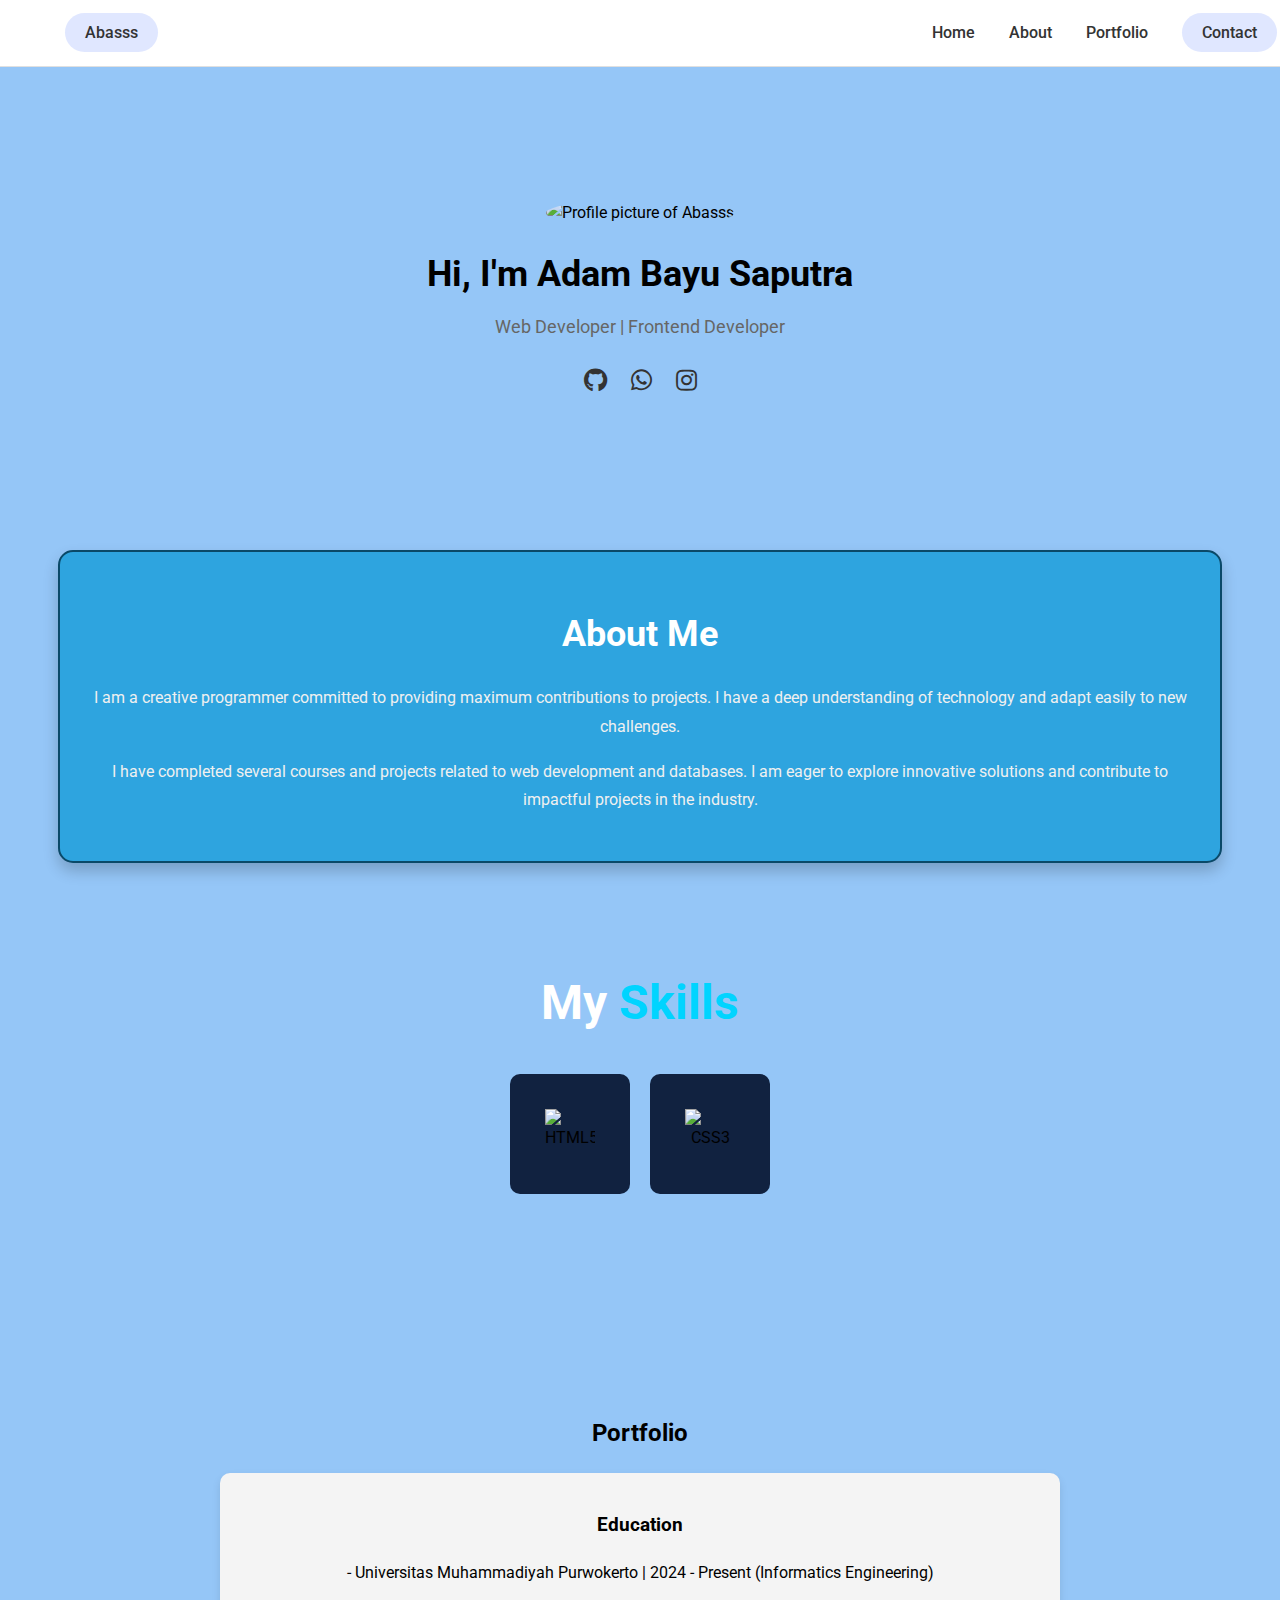
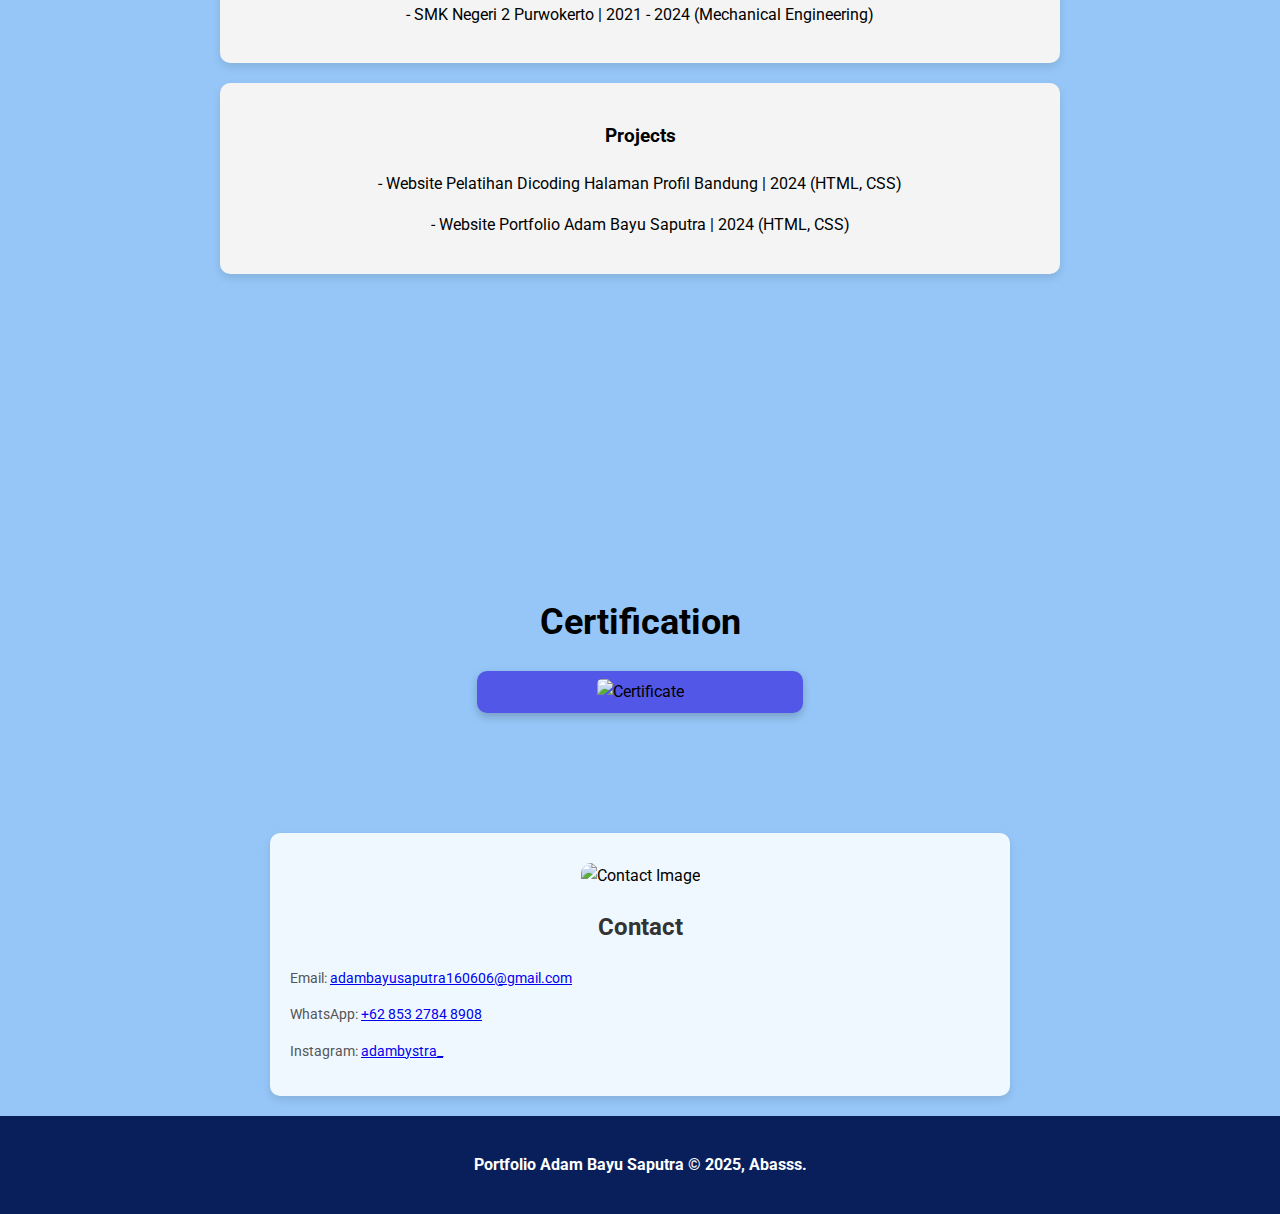
==== index.html @ 50f797cc "Update and rename adam bayu.html to index.html" ====
<!DOCTYPE html>
<html lang="en">
<head>
  <meta charset="UTF-8">
  <meta name="viewport" content="width=device-width, initial-scale=1.0">
  <title>Adam Bayu Saputra</title>
  <link href="https://cdnjs.cloudflare.com/ajax/libs/font-awesome/5.15.3/css/all.min.css" rel="stylesheet">
  <link href="https://fonts.googleapis.com/css2?family=Roboto:wght@400;700&display=swap" rel="stylesheet">
  <link rel="stylesheet" href="adam bayu.css">
</head>
<body>
  <header>
    <section id="Home"></section>
    <div class="header">
      <div class="logo">
        <a href="#">Abasss</a>
      </div>
      <nav>
        <a href="#Home">Home</a>
        <a href="#about">About</a>
        <a href="#Portfolio">Portfolio</a>
        <a href="#Kontak">Contact</a>
      </nav>
    </div>
  </header>

  <main>
    <div class="container">
      <img alt="Profile picture of Abasss" class="profile-pic" src="https://res.cloudinary.com/dyocebxoe/image/upload/v1738258989/IMG_20240831_151425_kqa7tu.jpg">
      <div class="title">Hi, I'm Adam Bayu Saputra</div>
      <div class="subtitle">Web Developer | Frontend Developer</div>
      <div class="social-icons">
        <a href="https://github.com/abasss16"><i class="fab fa-github"></i></a>
        <a href="https://wa.me/6285327848908"><i class="fab fa-whatsapp"></i></a>
        <a href="https://www.instagram.com/adambystra_?igsh=eW9vazFkeHhmYWE2"><i class="fab fa-instagram"></i></a>
      </div>
    </div>

    <article>
      <section id="about">
        <div class="about-section">
          <h1>About Me</h1>
          <p>I am a creative programmer committed to providing maximum contributions to projects. I have a deep understanding of technology and adapt easily to new challenges.</p>
          <p>I have completed several courses and projects related to web development and databases. I am eager to explore innovative solutions and contribute to impactful projects in the industry.</p>
        </div>
      </section>
    </article>

    <section class="skills-section">
      <h1>My <span class="highlight">Skills</span></h1>
      <div class="skills-container">
        <div class="skill-item">
          <img src="https://cdn.jsdelivr.net/gh/devicons/devicon/icons/html5/html5-original.svg" alt="HTML5">
        </div>
        <div class="skill-item">
          <img src="https://cdn.jsdelivr.net/gh/devicons/devicon/icons/css3/css3-original.svg" alt="CSS3">
        </div>
      </div>
    </section>

    <section id="Portfolio" class="container">
      <h2>Portfolio</h2>
      <div class="project">
        <h3>Education</h3>
        <p>- Universitas Muhammadiyah Purwokerto | 2024 - Present (Informatics Engineering)</p>
        <p>- SMK Negeri 2 Purwokerto | 2021 - 2024 (Mechanical Engineering)</p>
      </div>
      <div class="project">
        <h3>Projects</h3>
        <p>- Website Pelatihan Dicoding Halaman Profil Bandung | 2024 (HTML, CSS)</p>
        <p>- Website Portfolio Adam Bayu Saputra | 2024 (HTML, CSS)</p>
      </div>
    </section>

    <section class="container">
      <h1 class="title">Certification</h1>
      <div class="certificates">
        <div class="certificate">
          <img src="https://res.cloudinary.com/dyocebxoe/image/upload/v1738307455/Biru_dan_Emas_Modern_Penghargaan_Sertifikat_20250131_140932_0000_cpq9vt.png" alt="Certificate">
        </div>
      </div>
    </section>

    <aside>
      <section id="Kontak">
        <img src="https://res.cloudinary.com/dyocebxoe/image/upload/v1738339716/IMG_20250131_230809_dkssms.png" alt="Contact Image">
        <h2>Contact</h2>
        <p>Email: <a href="mailto:adambayusaputra160606@gmail.com">adambayusaputra160606@gmail.com</a></p>
        <p>WhatsApp: <a href="https://wa.me/6285327848908">+62 853 2784 8908</a></p>
        <p>Instagram: <a href="https://www.instagram.com/adambystra_?igsh=eW9vazFkeHhmYWE2">adambystra_</a></p>
      </section>
    </aside>
  </main>

  <footer>
    <p>Portfolio Adam Bayu Saputra &#169; 2025, Abasss.</p>
  </footer>
</body>
</html>
---- adam bayu.css ----
body {
    margin: 0;
    font-family: 'Roboto', sans-serif;
    background-color: #95c6f7;
    line-height: 1.6;
  }

  .header {
    display: flex;
    justify-content: space-between;
    align-items: center;
    padding: 20px 50px;
    background-color: white;
    border-bottom: 1px solid #e0e0e0;
    position: fixed;
    top: 0;
    width: 97%;
    z-index: 999;
  }

  .header a {
    text-decoration: none;
    color: #333;
    margin: 0 15px;
    font-weight: 500;
  }

  .header a:last-child {
    background-color: #e0e7ff;
    padding: 10px 20px;
    border-radius: 20px;
  }

  .container {
    text-align: center;
    padding: 100px 20px;
    margin-top: 80px; /* To avoid overlap with fixed header */
  }

  .profile-pic {
    width: 150px;
    height: 150px;
    border-radius: 50%;
    object-fit: cover;
    margin-top: 20px;
  }

  .title {
    font-size: 36px;
    font-weight: 700;
    margin: 20px 0 10px;
  }

  .subtitle {
    font-size: 18px;
    color: #666;
    margin-bottom: 20px;
  }

  .social-icons a {
    color: #333;
    margin: 0 10px;
    font-size: 24px;
    text-decoration: none;
  }

  .about-section {
    background-color: #2ea4df;
    padding: 30px;
    border-radius: 15px;
    max-width: 1100px;
    margin: 50px auto;
    text-align: center;
    box-shadow: 0px 8px 15px rgba(0, 0, 0, 0.2);
    border: 2px solid #0a4968;
  }

  .about-section h1 {
    color: white;
    font-size: 36px;
    font-weight: bold;
    margin-bottom: 20px;
  }

  .about-section p {
    font-size: 16px;
    line-height: 1.8;
    color: #f0f0f0;
    margin-top: 10px;
  }

  .skills-section {
    text-align: center;
    padding: 20px;
  }

  .skills-section h1 {
    font-size: 3rem;
    color: white;
  }

  .highlight {
    color: #00d4ff;
  }

  .skills-container {
    display: flex;
    justify-content: center;
    margin-top: 20px;
    gap: 20px;
    flex-wrap: wrap; /* Allow wrapping on smaller screens */
  }

  .skill-item {
    background-color: #112240;
    padding: 20px;
    border-radius: 10px;
    display: flex;
    justify-content: center;
    align-items: center;
    width: 80px;
    height: 80px;
  }

  .skill-item img {
    width: 50px;
    height: 50px;
  }

  .project {
    background: #f4f4f4;
    padding: 20px;
    margin: 20px auto;
    max-width: 800px;
    border-radius: 10px;
    box-shadow: 0 4px 8px rgba(0, 0, 0, 0.1);
  }

  .certificates {
    display: flex;
    justify-content: center;
    gap: 20px;
    margin-top: 20px;
    flex-wrap: wrap; /* Allow wrapping on smaller screens */
  }

  .certificate {
    background-color: rgb(82, 87, 232);
    padding: 8px;
    border-radius: 10px;
    width: 310px;
    box-shadow: 0 4px 8px rgba(0, 0, 0, 0.2);
  }

  .certificate img {
    width: 100%;
    border-radius: 5px;
  }

  footer {
    padding: 20px;
    color: white;
    background-color: #081f5c;
    text-align: center;
    font-weight: bold;
  }

  @media (max-width: 768px) {
    .header {
      flex-direction: column;
      padding: 10px;
    }

    .container {
      padding: 80px 20px; /* Adjust padding for mobile */
    }

    .skills-container {
      flex-direction: column;
      gap: 10px;
    }

    .certificates {
      flex-direction: column;
    }

    .project {
      margin: 10px; /* Reduce margin for mobile */
    }
  }

  aside {
    background-color: #f0f8ff;
    padding: 20px;
    border-radius: 10px;
    box-shadow: 0 4px 8px rgba(0, 0, 0, 0.1);
    max-width: 700px;
    margin: 20px auto;
    text-align: center; 
  }

  aside h2 {
    font-size: 24px;
    color: #333;
    text-align: center;
  }

  aside p {
    font-size: 14px;
    color: #555;
    text-align: justify;
  }

  aside img {
    width: 100%; 
    max-width: 300px; 
    border-radius: 10px;
    margin-top: 10px; 
  }
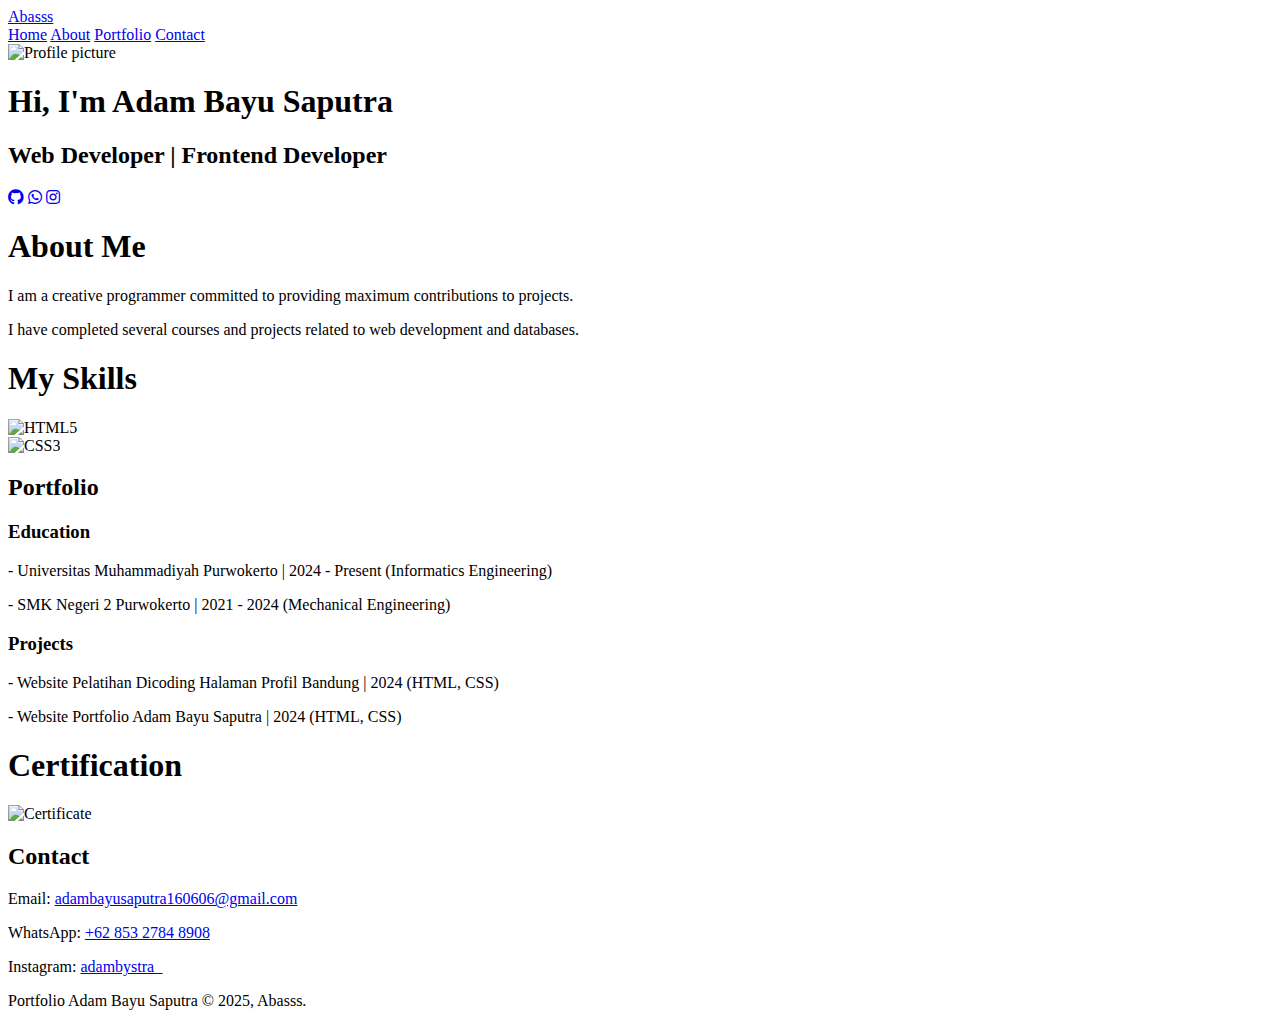
==== commit b1a3769f: "Update index.html" ====
--- a/index.html
+++ b/index.html
@@ -6,29 +6,31 @@
   <title>Adam Bayu Saputra</title>
   <link href="https://cdnjs.cloudflare.com/ajax/libs/font-awesome/5.15.3/css/all.min.css" rel="stylesheet">
   <link href="https://fonts.googleapis.com/css2?family=Roboto:wght@400;700&display=swap" rel="stylesheet">
-  <link rel="stylesheet" href="adam bayu.css">
+  <link rel="stylesheet" href="adam_bayu.css">
 </head>
 <body>
+
   <header>
-    <section id="Home"></section>
+    <section id="Home">
     <div class="header">
       <div class="logo">
         <a href="#">Abasss</a>
       </div>
-      <nav>
+      <nav id="navbar">
         <a href="#Home">Home</a>
         <a href="#about">About</a>
         <a href="#Portfolio">Portfolio</a>
         <a href="#Kontak">Contact</a>
       </nav>
     </div>
+    </section>
   </header>
 
   <main>
     <div class="container">
-      <img alt="Profile picture of Abasss" class="profile-pic" src="https://res.cloudinary.com/dyocebxoe/image/upload/v1738258989/IMG_20240831_151425_kqa7tu.jpg">
-      <div class="title">Hi, I'm Adam Bayu Saputra</div>
-      <div class="subtitle">Web Developer | Frontend Developer</div>
+      <img alt="Profile picture" class="profile-pic" src="https://res.cloudinary.com/dyocebxoe/image/upload/v1738258989/IMG_20240831_151425_kqa7tu.jpg">
+      <h1>Hi, I'm Adam Bayu Saputra</h1>
+      <h2>Web Developer | Frontend Developer</h2>
       <div class="social-icons">
         <a href="https://github.com/abasss16"><i class="fab fa-github"></i></a>
         <a href="https://wa.me/6285327848908"><i class="fab fa-whatsapp"></i></a>
@@ -36,30 +38,24 @@
       </div>
     </div>
 
-    <article>
-      <section id="about">
-        <div class="about-section">
-          <h1>About Me</h1>
-          <p>I am a creative programmer committed to providing maximum contributions to projects. I have a deep understanding of technology and adapt easily to new challenges.</p>
-          <p>I have completed several courses and projects related to web development and databases. I am eager to explore innovative solutions and contribute to impactful projects in the industry.</p>
-        </div>
-      </section>
-    </article>
+    <section id="about">
+      <div class="about-section">
+        <h1>About Me</h1>
+        <p>I am a creative programmer committed to providing maximum contributions to projects.</p>
+        <p>I have completed several courses and projects related to web development and databases.</p>
+      </div>
+    </section>
 
     <section class="skills-section">
       <h1>My <span class="highlight">Skills</span></h1>
       <div class="skills-container">
-        <div class="skill-item">
-          <img src="https://cdn.jsdelivr.net/gh/devicons/devicon/icons/html5/html5-original.svg" alt="HTML5">
-        </div>
-        <div class="skill-item">
-          <img src="https://cdn.jsdelivr.net/gh/devicons/devicon/icons/css3/css3-original.svg" alt="CSS3">
-        </div>
+        <div class="skill-item"><img src="https://cdn.jsdelivr.net/gh/devicons/devicon/icons/html5/html5-original.svg" alt="HTML5"></div>
+        <div class="skill-item"><img src="https://cdn.jsdelivr.net/gh/devicons/devicon/icons/css3/css3-original.svg" alt="CSS3"></div>
       </div>
     </section>
 
-    <section id="Portfolio" class="container">
-      <h2>Portfolio</h2>
+    <section id="Portfolio">
+      <h2 class="project">Portfolio</h2>
       <div class="project">
         <h3>Education</h3>
         <p>- Universitas Muhammadiyah Purwokerto | 2024 - Present (Informatics Engineering)</p>
@@ -72,28 +68,31 @@
       </div>
     </section>
 
-    <section class="container">
-      <h1 class="title">Certification</h1>
-      <div class="certificates">
-        <div class="certificate">
-          <img src="https://res.cloudinary.com/dyocebxoe/image/upload/v1738307455/Biru_dan_Emas_Modern_Penghargaan_Sertifikat_20250131_140932_0000_cpq9vt.png" alt="Certificate">
-        </div>
+    <section class="certificates">
+      <h1>Certification</h1>
+      <div class="certificate">
+        <img src="https://res.cloudinary.com/dyocebxoe/image/upload/v1738307455/Biru_dan_Emas_Modern_Penghargaan_Sertifikat_20250131_140932_0000_cpq9vt.png" alt="Certificate">
       </div>
     </section>
 
-    <aside>
-      <section id="Kontak">
-        <img src="https://res.cloudinary.com/dyocebxoe/image/upload/v1738339716/IMG_20250131_230809_dkssms.png" alt="Contact Image">
-        <h2>Contact</h2>
-        <p>Email: <a href="mailto:adambayusaputra160606@gmail.com">adambayusaputra160606@gmail.com</a></p>
-        <p>WhatsApp: <a href="https://wa.me/6285327848908">+62 853 2784 8908</a></p>
-        <p>Instagram: <a href="https://www.instagram.com/adambystra_?igsh=eW9vazFkeHhmYWE2">adambystra_</a></p>
-      </section>
+    <aside id="Kontak">
+      <h2>Contact</h2>
+      <p>Email: <a href="mailto:adambayusaputra160606@gmail.com">adambayusaputra160606@gmail.com</a></p>
+      <p>WhatsApp: <a href="https://wa.me/6285327848908">+62 853 2784 8908</a></p>
+      <p>Instagram: <a href="https://www.instagram.com/adambystra_?igsh=eW9vazFkeHhmYWE2">adambystra_</a></p>
     </aside>
   </main>
 
   <footer>
     <p>Portfolio Adam Bayu Saputra &#169; 2025, Abasss.</p>
   </footer>
+
+  <script>
+    function toggleMenu() {
+      var navbar = document.getElementById("navbar");
+      navbar.classList.toggle("active");
+    }
+  </script>
+
 </body>
 </html>
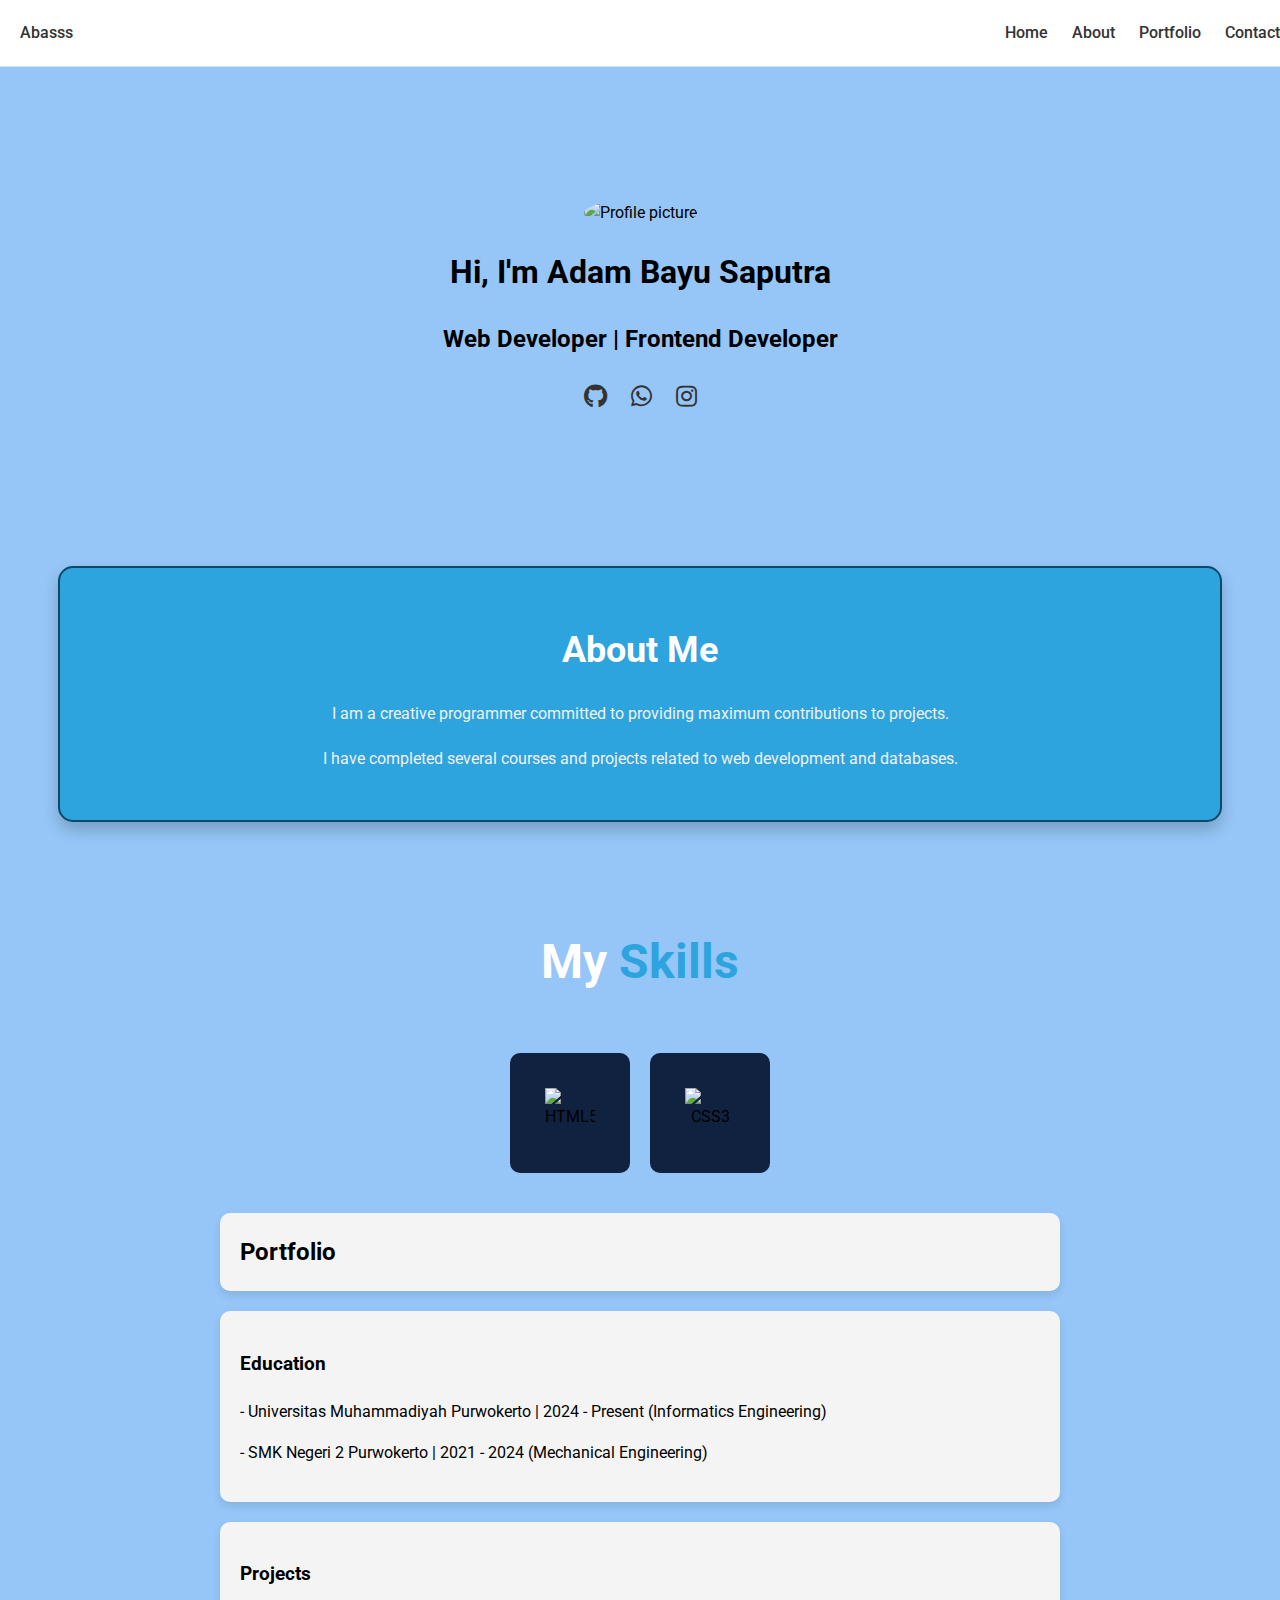
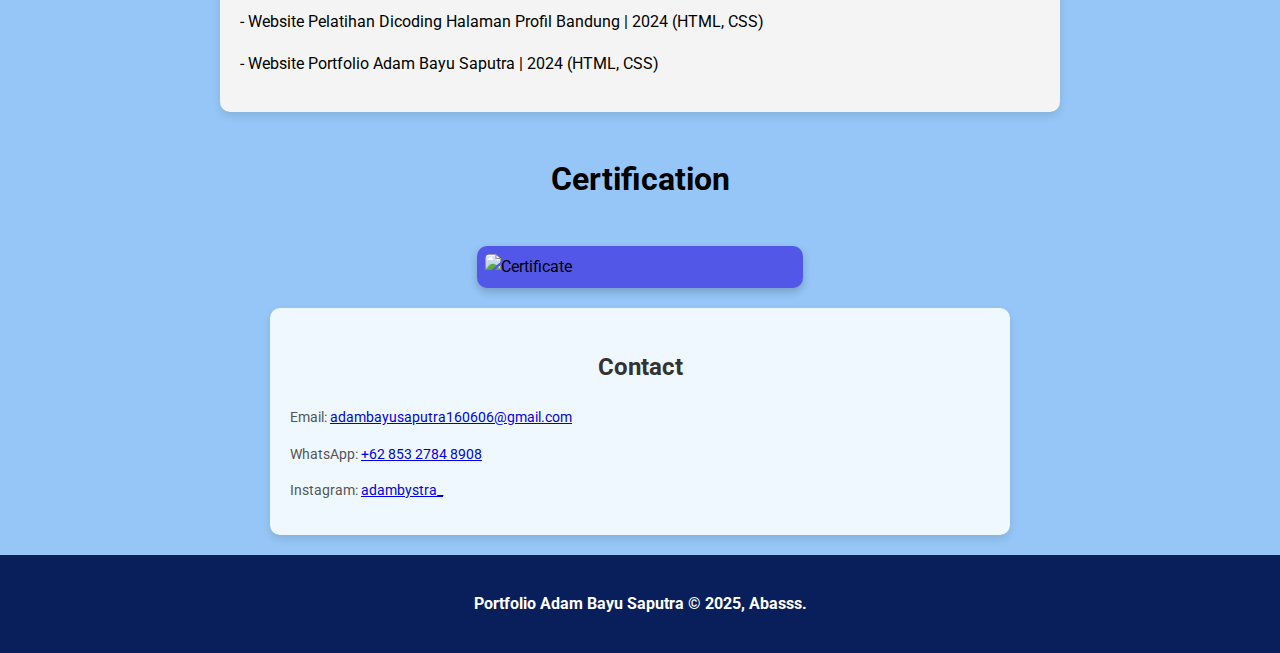
==== commit 5bf975b3: "Update index.html" ====
--- a/index.html
+++ b/index.html
@@ -6,7 +6,7 @@
   <title>Adam Bayu Saputra</title>
   <link href="https://cdnjs.cloudflare.com/ajax/libs/font-awesome/5.15.3/css/all.min.css" rel="stylesheet">
   <link href="https://fonts.googleapis.com/css2?family=Roboto:wght@400;700&display=swap" rel="stylesheet">
-  <link rel="stylesheet" href="adam_bayu.css">
+  <link rel="stylesheet" href="adam bayu.css">
 </head>
 <body>
 
--- a/adam bayu.css
+++ b/adam bayu.css
@@ -0,0 +1,242 @@
+body {
+    margin: 0;
+    font-family: 'Roboto', sans-serif;
+    background-color: #95c6f7;
+    line-height: 1.6;
+}
+
+.header {
+    display: flex;
+    justify-content: space-between;
+    align-items: center;
+    padding: 20px 10px; /* Mengurangi padding untuk mobile */
+    background-color: white;
+    border-bottom: 1px solid #e0e0e0;
+    position: fixed;
+    top: 0;
+    width: 100%; /* Mengubah lebar menjadi 100% */
+    z-index: 999;
+}
+
+.header a {
+    text-decoration: none;
+    color: #333;
+    margin: 0 10px; /* Mengurangi margin untuk mobile */
+    font-weight: 500;
+}
+
+.container {
+    text-align: center;
+    padding: 100px 20px;
+    margin-top: 80px; /* Untuk menghindari tumpang tindih dengan header tetap */
+}
+
+.profile-pic {
+    width: 150px;
+    height: 150px;
+    border-radius: 50%;
+    object-fit: cover;
+    margin-top: 20px;
+}
+
+.title {
+    font-size: 36px;
+    font-weight: 700;
+    margin: 20px 0 10px;
+}
+
+.subtitle {
+    font-size: 18px;
+    color: #666;
+    margin-bottom: 20px;
+}
+
+.social-icons a {
+    color: #333;
+    margin: 0 10px;
+    font-size: 24px;
+    text-decoration: none;
+}
+
+.about-section {
+    background-color: #2ea4df;
+    padding: 30px;
+    border-radius: 15px;
+    max-width: 1100px;
+    margin: 50px auto;
+    text-align: center;
+    box-shadow: 0px 8px 15px rgba(0, 0, 0, 0.2);
+    border: 2px solid #0a4968;
+}
+
+.about-section h1 {
+    color: white;
+    font-size: 36px;
+    font-weight: bold;
+    margin-bottom: 20px;
+}
+
+.about-section p {
+    font-size: 16px;
+    line-height: 1.8;
+    color: #f0f0f0;
+    margin-top: 10px;
+}
+
+.skills-section {
+    text-align: center;
+    padding: 20px;
+    display: flex; /* Menambahkan flexbox */
+    flex-direction: column; /* Mengatur arah kolom */
+    align-items: center; /* Memusatkan konten secara horizontal */
+}
+
+.skills-section h1 {
+    font-size: 3rem;
+    color: white;
+}
+
+.highlight {
+    color: #2ea4df;
+}
+
+.skills-container {
+    display: flex;
+    justify-content: center;
+    margin-top: 20px;
+    gap: 20px;
+    flex-wrap: wrap; /* Allow wrapping on smaller screens */
+}
+
+.skill-item {
+    background-color: #112240;
+    padding: 20px;
+    border-radius: 10px;
+    display: flex;
+    justify-content: center;
+    align-items: center;
+    width: 80px;
+    height: 80px;
+}
+
+.skill-item img {
+    width: 50px;
+    height: 50px;
+}
+
+.project {
+    background: #f4f4f4;
+    padding: 20px;
+    margin: 20px auto;
+    max-width: 800px;
+    border-radius: 10px;
+    box-shadow: 0 4px 8px rgba(0, 0, 0, 0.1);
+}
+
+.certificates {
+    display: flex;
+    justify-content: center; /* Memusatkan konten secara horizontal */
+    gap: 20px;
+    margin-top: 20px;
+    flex-wrap: wrap; /* Allow wrapping on smaller screens */
+    flex-direction: column; /* Mengatur arah kolom */
+    align-items: center; /* Memusatkan konten secara horizontal */
+}
+
+.certificate {
+    background-color: rgb(82, 87, 232);
+    padding: 8px;
+    border-radius: 10px;
+    width: 310px;
+    box-shadow: 0 4px 8px rgba(0, 0, 0, 0.2);
+    display: flex; /* Menambahkan flexbox */
+    justify-content: center; /* Memusatkan gambar di dalam certificate */
+}
+
+.certificate img {
+    width: 100%;
+    border-radius: 5px;
+}
+
+footer {
+    padding: 20px;
+    color: white;
+    background-color: #081f5c;
+    text-align: center;
+    font-weight: bold;
+}
+
+@media (max-width: 768px) {
+    .header {
+        flex-direction: column;
+        padding: 10px;
+    }
+
+    .container {
+        padding: 80px 20px; /* Adjust padding for mobile */
+    }
+
+    .skills-container {
+        flex-direction: column;
+        gap: 10px;
+    }
+
+    .certificates {
+        flex-direction: column;
+    }
+
+    .project {
+        margin: 10px; /* Reduce margin for mobile */
+    }
+
+    .profile-pic {
+        width: 120px; /* Mengurangi ukuran gambar profil untuk mobile */
+        height: 120px;
+    }
+
+    .title {
+        font-size: 28px; /* Mengurangi ukuran font untuk mobile */
+    }
+
+    .subtitle {
+        font-size: 16px; /* Mengurangi ukuran font untuk mobile */
+    }
+
+    aside {
+        padding: 15px; /* Mengurangi padding untuk mobile */
+    }
+
+    aside img {
+        width: 100%; 
+        max-width: 250px; /* Mengurangi ukuran gambar untuk mobile */
+    }
+}
+
+aside {
+    background-color: #f0f8ff;
+    padding: 20px;
+    border-radius: 10px;
+    box-shadow: 0 4px 8px rgba(0, 0, 0, 0.1);
+    max-width: 700px;
+    margin: 20px auto;
+    text-align: center; 
+}
+
+aside h2 {
+    font-size: 24px;
+    color: #333;
+    text-align: center;
+}
+
+aside p {
+    font-size: 14px;
+    color: #555;
+    text-align: justify;
+}
+
+aside img {
+    width: 100%; 
+    max-width: 300px; 
+    border-radius: 10px;
+    margin-top: 10px; 
+        }
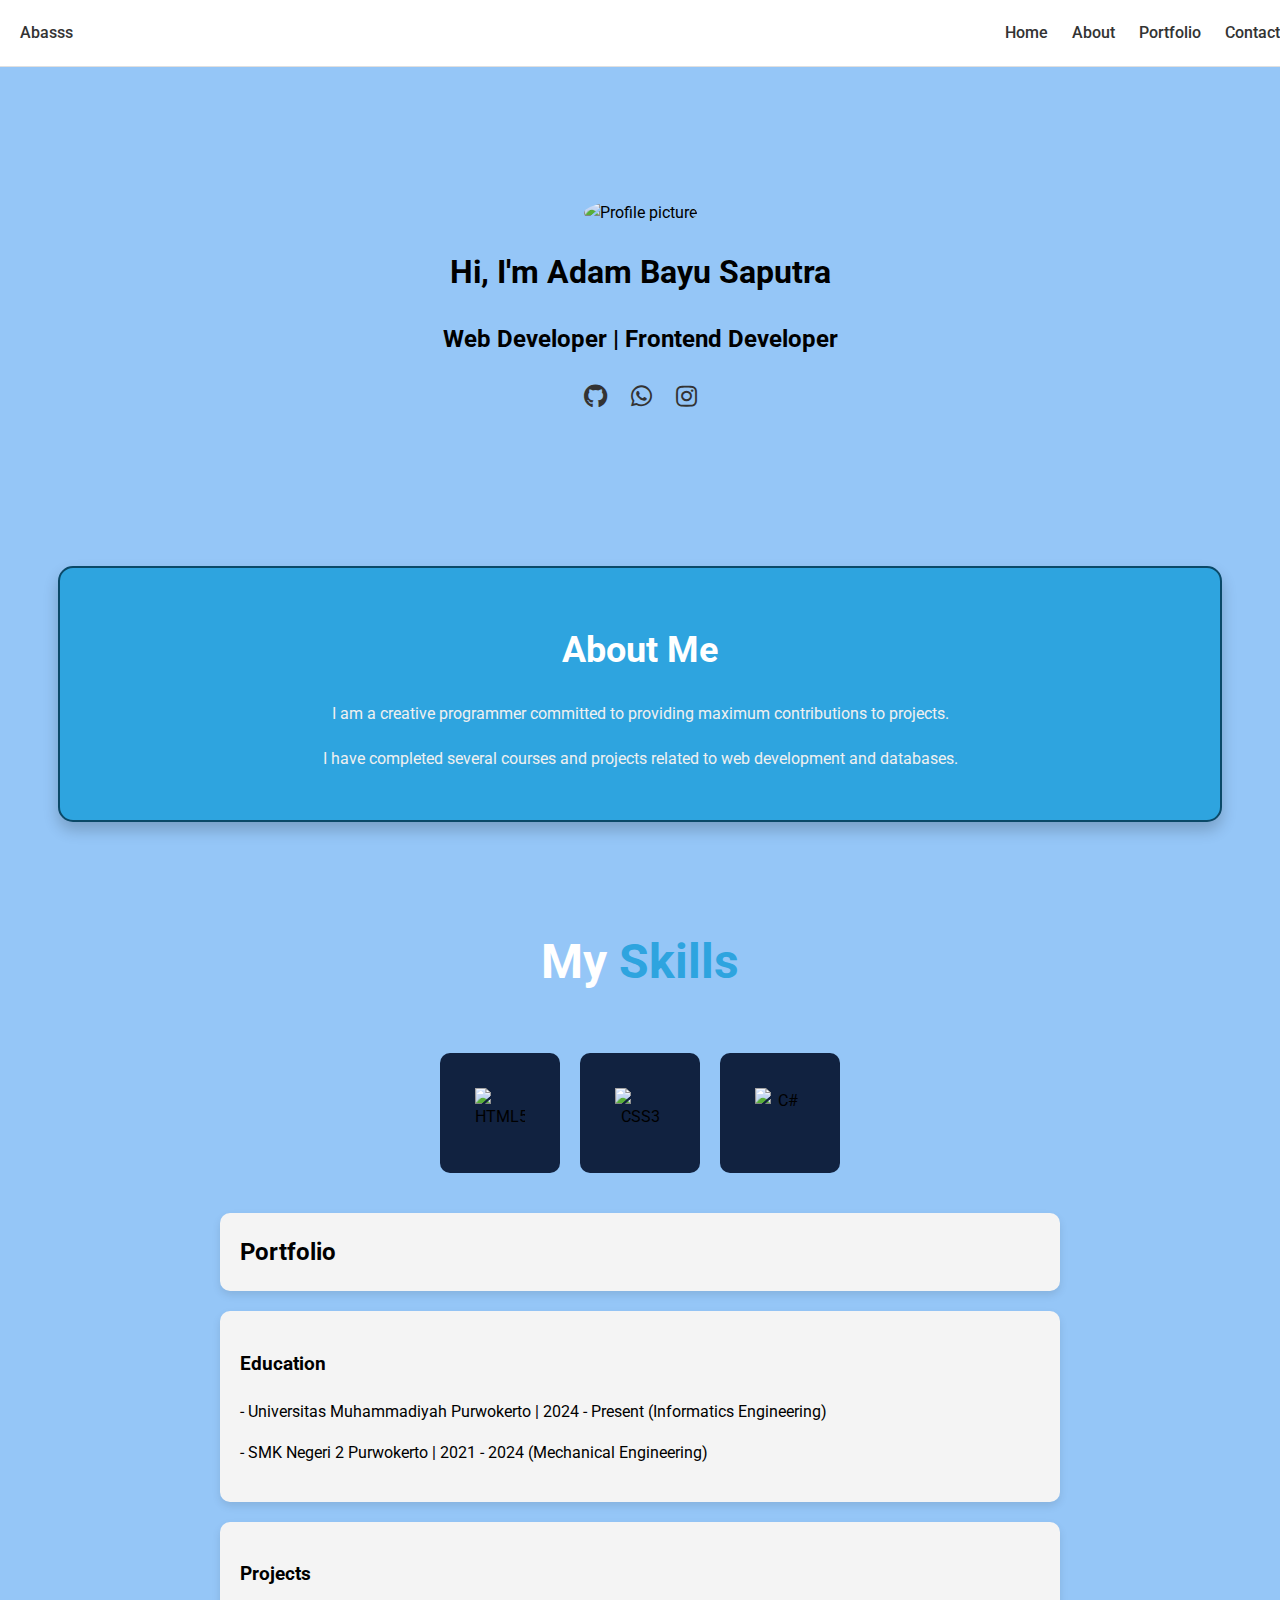
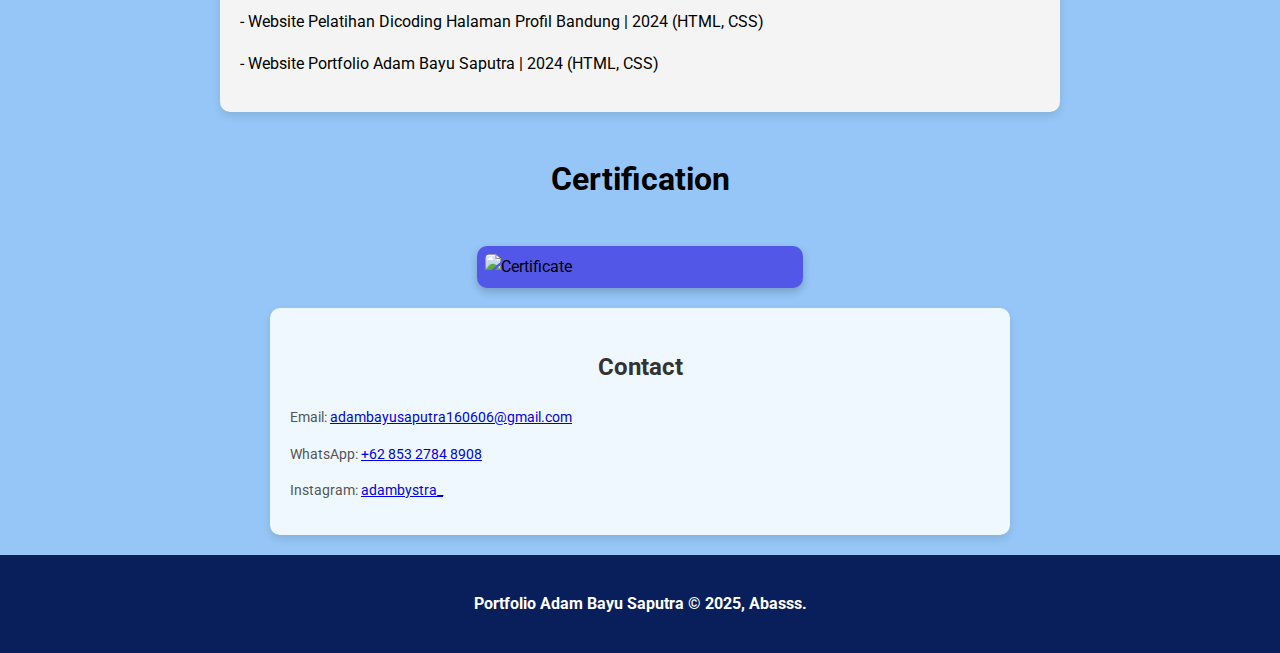
==== commit e50df576: "Update index.html" ====
--- a/index.html
+++ b/index.html
@@ -50,7 +50,8 @@
       <h1>My <span class="highlight">Skills</span></h1>
       <div class="skills-container">
         <div class="skill-item"><img src="https://cdn.jsdelivr.net/gh/devicons/devicon/icons/html5/html5-original.svg" alt="HTML5"></div>
-        <div class="skill-item"><img src="https://cdn.jsdelivr.net/gh/devicons/devicon/icons/css3/css3-original.svg" alt="CSS3"></div>
+    <div class="skill-item"><img src="https://cdn.jsdelivr.net/gh/devicons/devicon/icons/css3/css3-original.svg" alt="CSS3"></div>
+       <div class="skill-item"><img src="https://cdn.jsdelivr.net/gh/devicons/devicon/icons/csharp/csharp-original.svg" alt="C#"></div>
       </div>
     </section>
 
